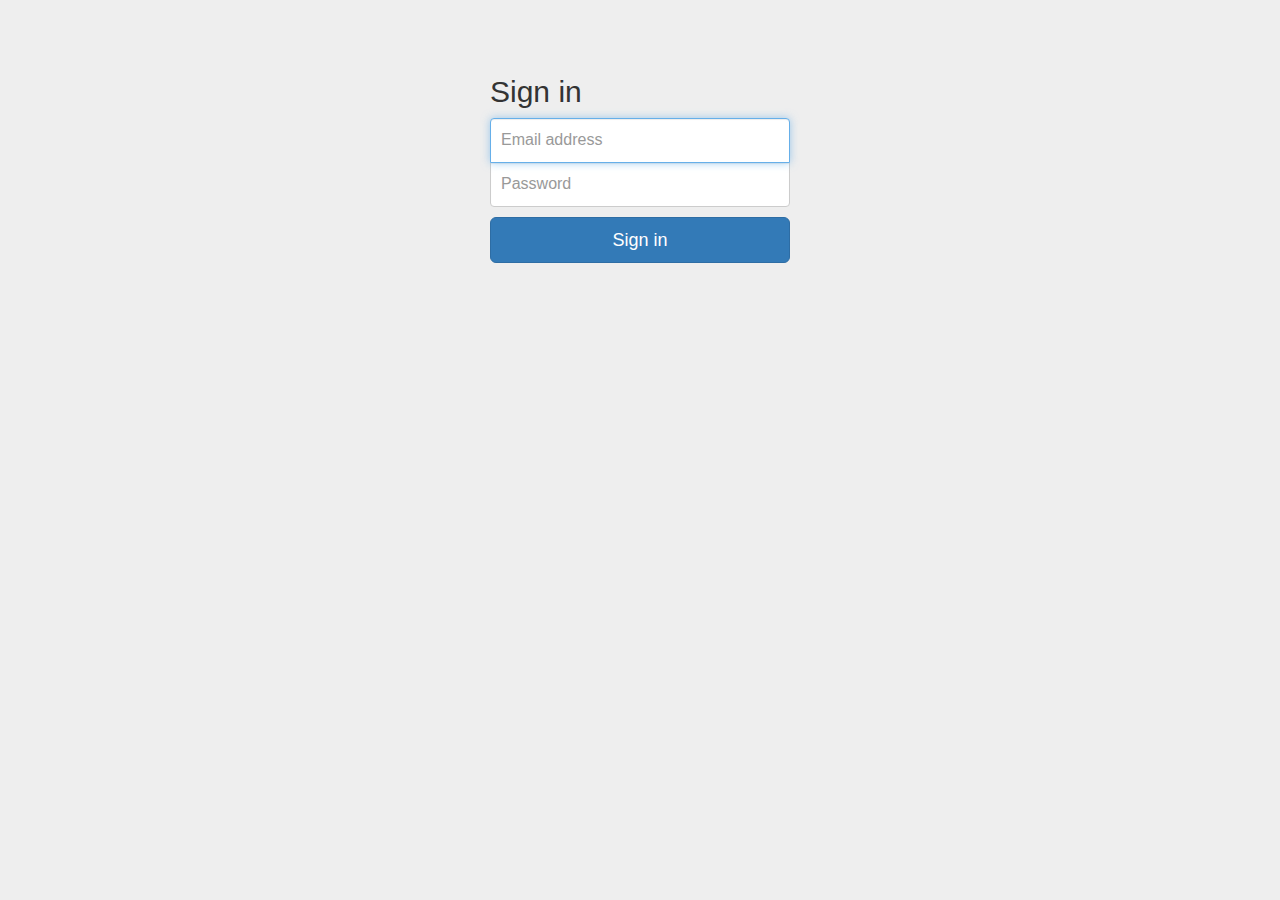
==== index.html @ 4e0bb193 "attempted to redirect to new page after pressing sign in" ====
<html>
  <head>
  	<title>Tickr</title>
    	<!-- Bootstrap core CSS -->
      <link href="./css/bootstrap.min.css" rel="stylesheet">

      <!-- Custom styles for this template -->
      <link href="./css/signin.css" rel="stylesheet">
  </head>
  <body>
  	<div class="container">

        <form class="form-signin" method="POST" action="signin.php">
          <h2 class="form-signin-heading">Sign in</h2>
          <label for="inputEmail" class="sr-only">Email address</label>
          <input type="email" id="inputEmail" class="form-control" placeholder="Email address" required autofocus>
          <label for="inputPassword" class="sr-only">Password</label>
          <input type="password" id="inputPassword" class="form-control" placeholder="Password" required>
          <button class="btn btn-lg btn-primary btn-block" type="submit" name="submit">Sign in</button>
        </form>
      </div> <!-- /container -->
  </body>
</html>
---- css/signin.css ----
body {
  padding-top: 40px;
  padding-bottom: 40px;
  background-color: #eee;
}

.form-signin {
  max-width: 330px;
  padding: 15px;
  margin: 0 auto;
}
.form-signin .form-signin-heading,
.form-signin .checkbox {
  margin-bottom: 10px;
}
.form-signin .checkbox {
  font-weight: normal;
}
.form-signin .form-control {
  position: relative;
  height: auto;
  -webkit-box-sizing: border-box;
     -moz-box-sizing: border-box;
          box-sizing: border-box;
  padding: 10px;
  font-size: 16px;
}
.form-signin .form-control:focus {
  z-index: 2;
}
.form-signin input[type="email"] {
  margin-bottom: -1px;
  border-bottom-right-radius: 0;
  border-bottom-left-radius: 0;
}
.form-signin input[type="password"] {
  margin-bottom: 10px;
  border-top-left-radius: 0;
  border-top-right-radius: 0;
}
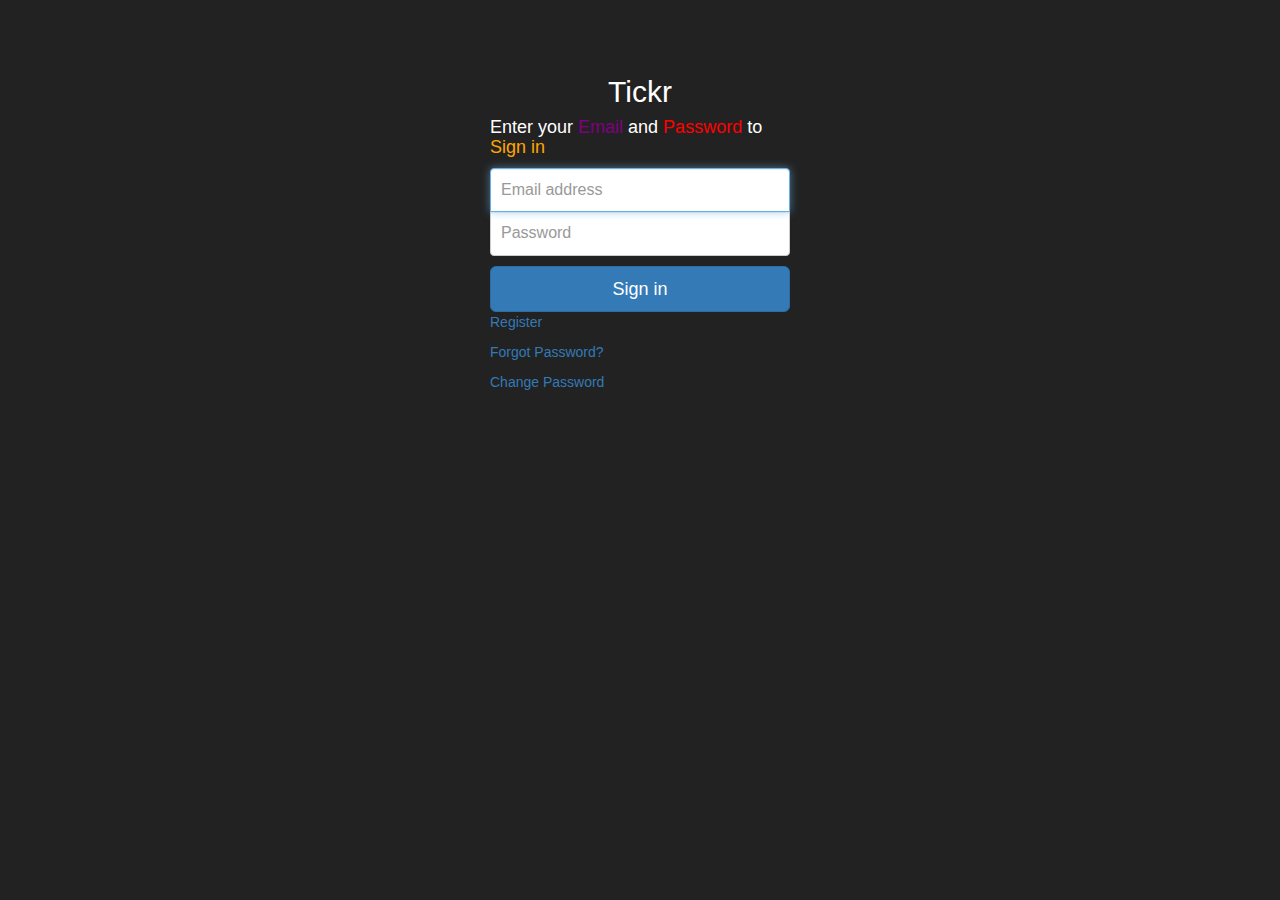
==== commit 6b83c207: "text change, file added" ====
--- a/index.html
+++ b/index.html
@@ -6,17 +6,40 @@
 
       <!-- Custom styles for this template -->
       <link href="./css/signin.css" rel="stylesheet">
+          
+        <style>
+            h2  {
+                text-align: center;
+                }
+        </style>
+          
   </head>
   <body>
+      
+    <body style="background-color:#222222;">
   	<div class="container">
 
         <form class="form-signin" method="POST" action="signin.php">
-          <h2 class="form-signin-heading">Sign in</h2>
+          <h2 class="form-signin-heading"><font color="white">Tickr</h2></font>
+          
+          <h4 class="form-signin-heading">
+              <font color="white">Enter your
+                  <font color="purple">Email</font> and
+                  <font color="red">Password</font> to
+                  <font color="orange"> Sign in</font></h2>
+              </font>
+          
           <label for="inputEmail" class="sr-only">Email address</label>
           <input type="email" id="inputEmail" class="form-control" placeholder="Email address" required autofocus>
           <label for="inputPassword" class="sr-only">Password</label>
           <input type="password" id="inputPassword" class="form-control" placeholder="Password" required>
           <button class="btn btn-lg btn-primary btn-block" type="submit" name="submit">Sign in</button>
+          <a href="file:///Users/savior15lsma/Desktop/Tickr/index2.html">Register</a></p>
+          <a href="file:///Users/savior15lsma/Desktop/Tickr/index3.html">Forgot Password?</a></p>
+          <a href="file:///Users/savior15lsma/Desktop/Tickr/index4.html">Change Password</a></p>
+
+
+
         </form>
       </div> <!-- /container -->
   </body>
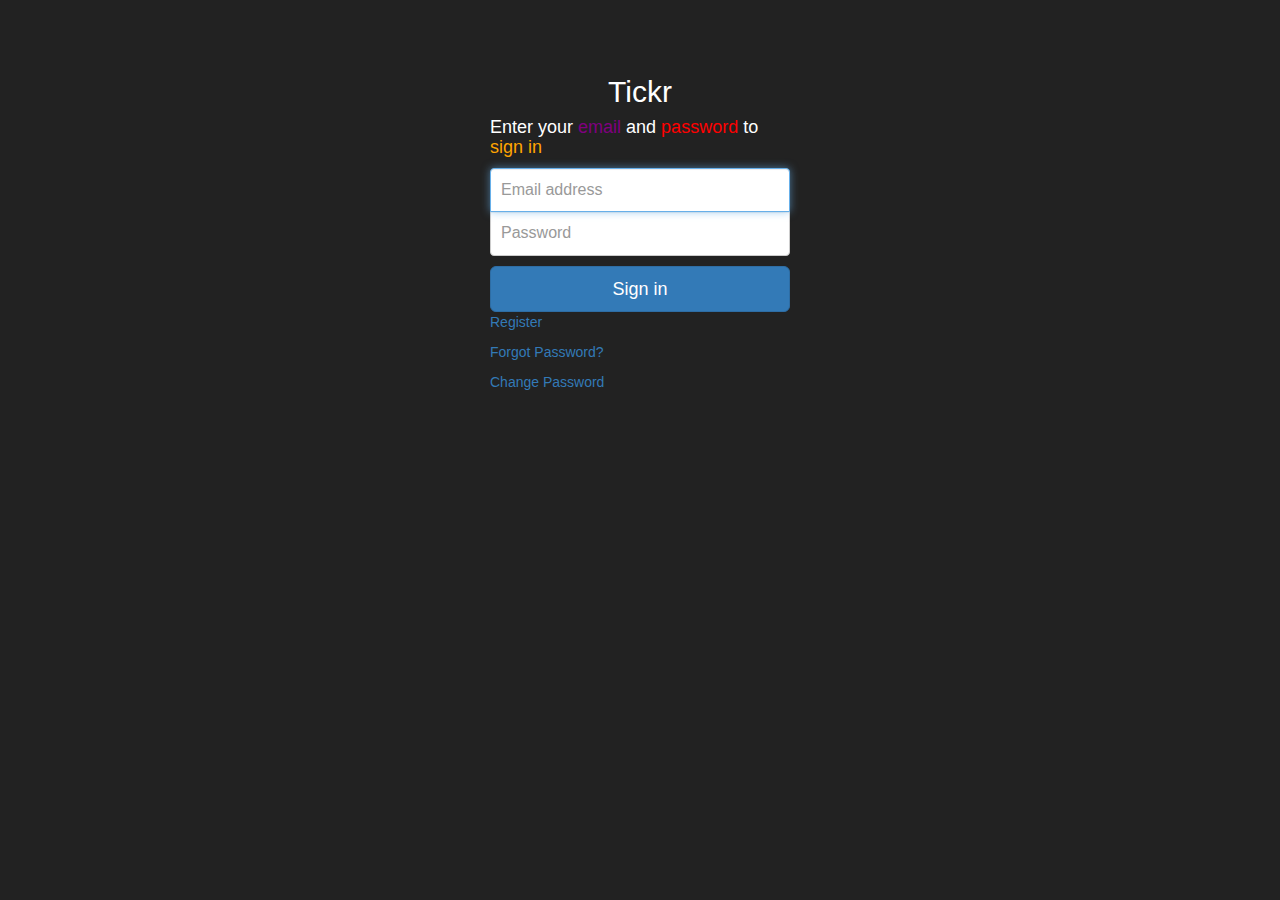
==== commit 73edb250: "Sign in" ====
--- a/index.html
+++ b/index.html
@@ -1,4 +1,5 @@
 <html>
+  <script src="https://ajax.googleapis.com/ajax/libs/jquery/1.12.0/jquery.min.js"></script>
   <head>
   	<title>Tickr</title>
     	<!-- Bootstrap core CSS -->
@@ -14,26 +15,43 @@
         </style>
           
   </head>
+  <script type="text/javascript">
+    $(document).ready(function() {
+      $('#signInButton').click(function() {
+        $.ajax({
+          type: 'POST',
+          data: {
+            email: $('#email').val(),
+            password: $('#password').val(),
+            action: 'signIn'
+          },
+          dataType: 'json',
+          url: 'ajaxCalls.php'
+        });
+      });
+    });
+  </script>
   <body>
       
     <body style="background-color:#222222;">
   	<div class="container">
 
-        <form class="form-signin" method="POST" action="signin.php">
+       <!-- <form class="form-signin" method="POST" action="signin.php">-->
+       <form class="form-signin">
           <h2 class="form-signin-heading"><font color="white">Tickr</h2></font>
           
           <h4 class="form-signin-heading">
               <font color="white">Enter your
-                  <font color="purple">Email</font> and
-                  <font color="red">Password</font> to
-                  <font color="orange"> Sign in</font></h2>
+                  <font color="purple">email</font> and
+                  <font color="red">password</font> to
+                  <font color="orange"> sign in</font></h2>
               </font>
           
-          <label for="inputEmail" class="sr-only">Email address</label>
-          <input type="email" id="inputEmail" class="form-control" placeholder="Email address" required autofocus>
-          <label for="inputPassword" class="sr-only">Password</label>
-          <input type="password" id="inputPassword" class="form-control" placeholder="Password" required>
-          <button class="btn btn-lg btn-primary btn-block" type="submit" name="submit">Sign in</button>
+          <label for="inputEmail" class="sr-only" >Email address</label>
+          <input type="email" id="email" class="form-control" placeholder="Email address" autofocus>
+          <label for="inputPassword" class="sr-only" >Password</label>
+          <input type="password" id="password" class="form-control" placeholder="Password">
+          <button class="btn btn-lg btn-primary btn-block" type="submit" name="submit" id="signInButton">Sign in</button>
           <a href="file:///Users/savior15lsma/Desktop/Tickr/index2.html">Register</a></p>
           <a href="file:///Users/savior15lsma/Desktop/Tickr/index3.html">Forgot Password?</a></p>
           <a href="file:///Users/savior15lsma/Desktop/Tickr/index4.html">Change Password</a></p>
@@ -43,4 +61,7 @@
         </form>
       </div> <!-- /container -->
   </body>
-</html>+</html>
+
+
+<!--$http.post('SignInData/testSignIn2.php', {email: email, password: password);-->